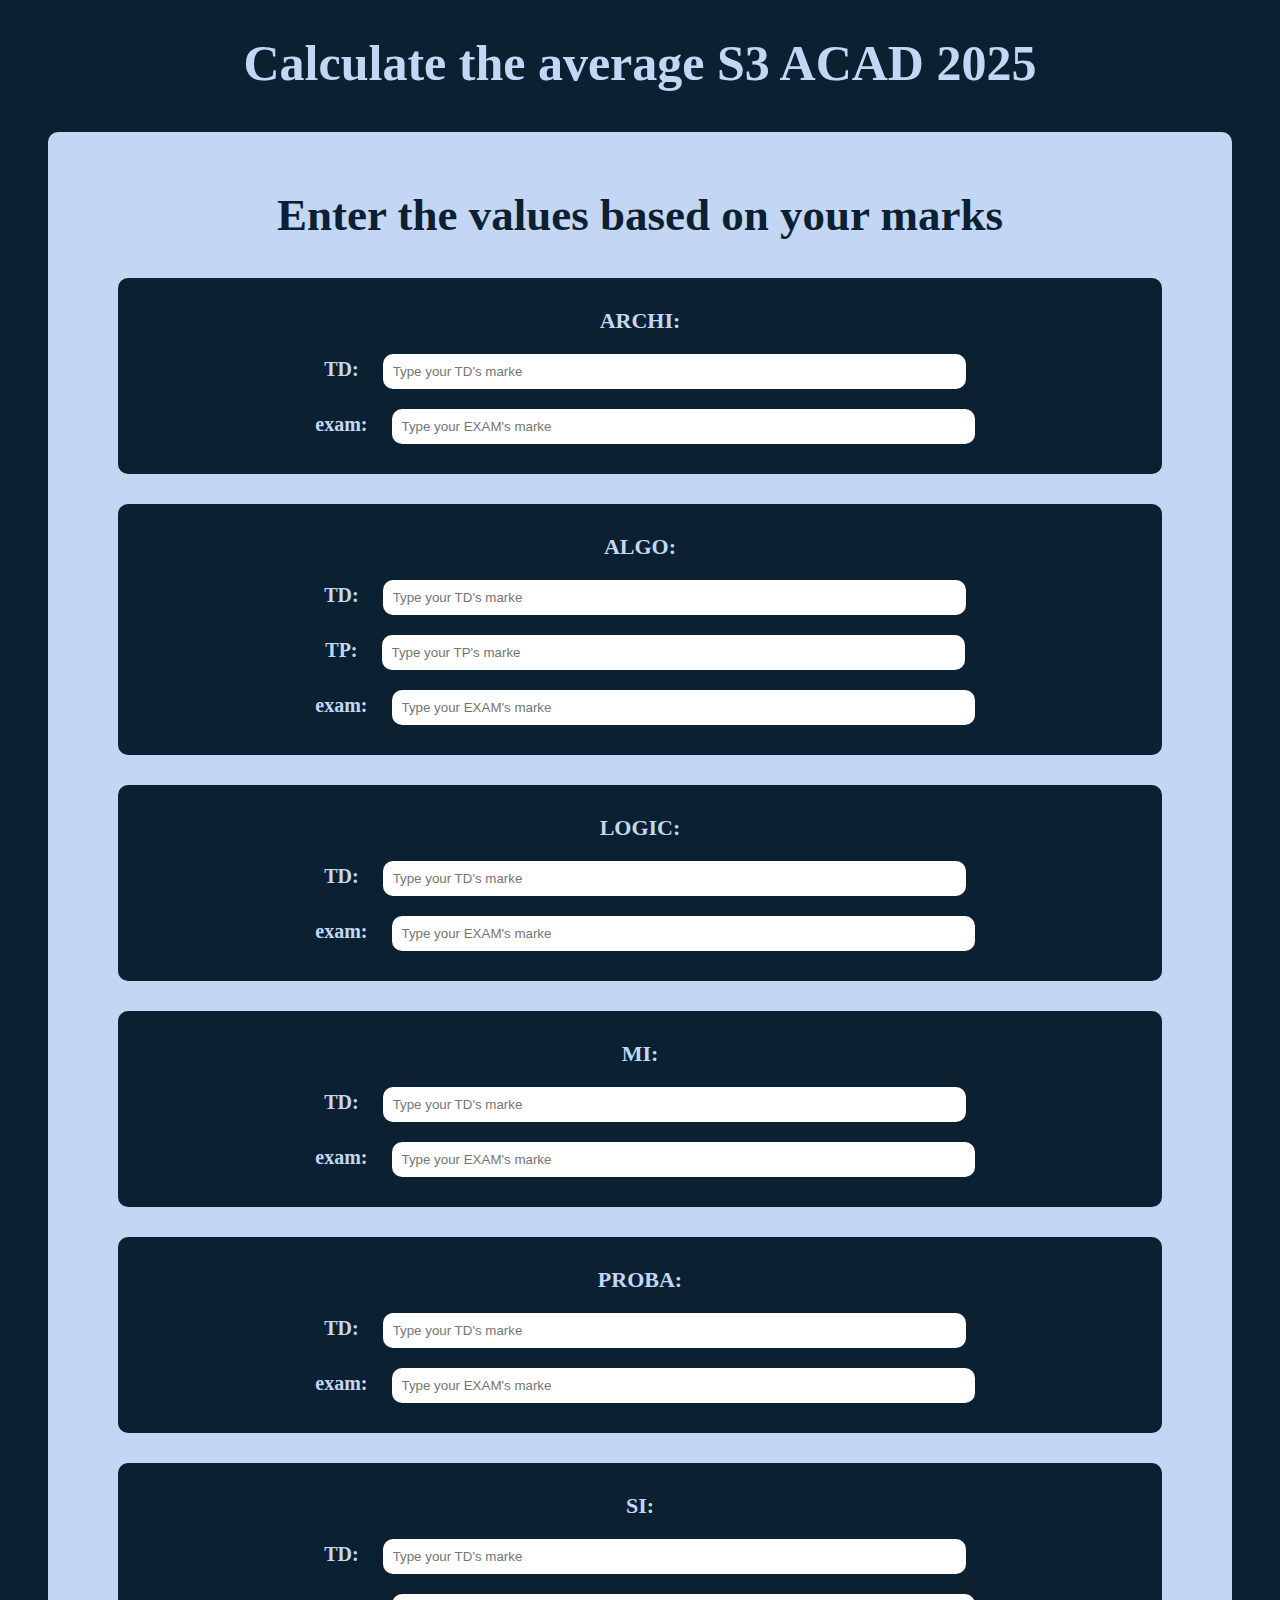
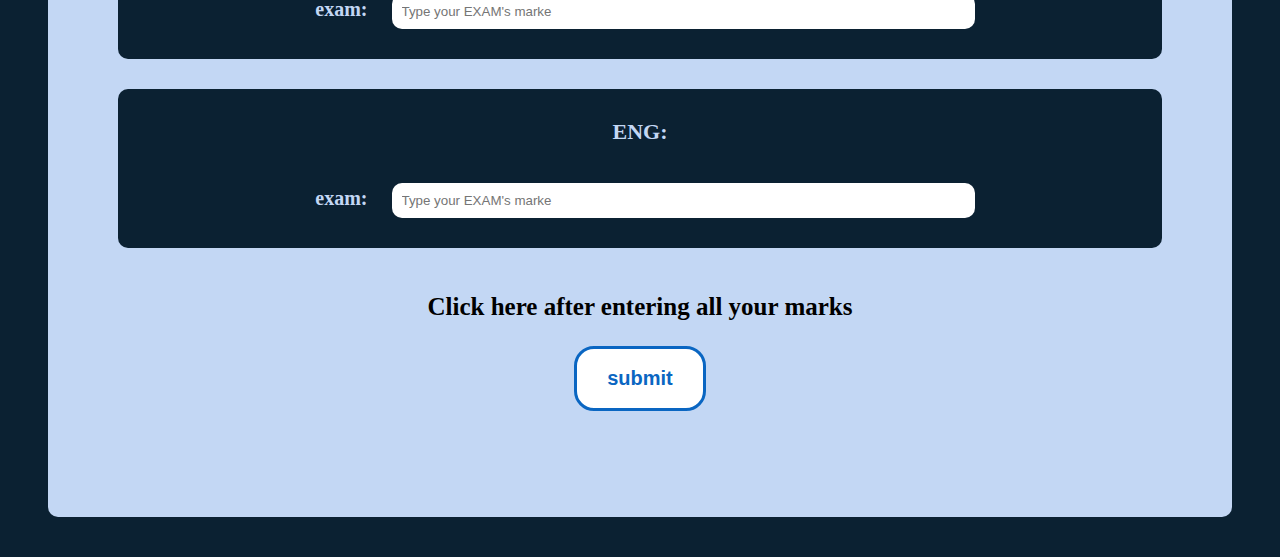
==== General-average.html @ 1d2794d3 "Add files via upload" ====
<!DOCTYPE html>
<html lang="en">
<head>
  <link rel="stylesheet" href="avrage.css">
  <title>General average</title>
</head>
<body>

  <h1 class="main-heder">Calculate the average S3 ACAD 2025</h1>

  <div class="container">
    <div class="sc-heder">
      <h2>Enter the values based on your marks </h2>
    </div>

    <div class="moduls js-moduls">
    
    </div>

      <p class="anonce">Click here after entering all your marks</p>

    <div>
      <button class="js-sub-buton sub-buton">submit</button>
    </div>
    
    <div class="res js-moys">
    </div>

  <div class="total js-total"></div>
    <p class="js-remark"></p>
  </div>  


<script src="avrage.js"></script>
</body>
</html>
---- avrage.css ----
body{
  background-color: #0B2132;
}
.main-heder{
  color: #c3d7f4;
  text-align: center;
  font-size: 50px;
}
.container{
  margin-top: 50px;
  margin: 40px 40px;
  background-color: #c3d7f4;
  padding: 20px;
  border-radius: 10px;
  text-align: center;
}
.sc-heder{
  font-size: 30px;
  color: #0B2132;
}
.module{
  margin:30px 50px;
  background-color: #0B2132;
  color: #c3d7f4;
  padding:20px 10px;
  border-radius: 10px;
  
}
.module-name{
  font-size: 22px;
  font-weight: bold;
  padding: 0px 20px;
  margin: 10px 20px;
}
.titre{
  font-size: 20px;
  font-weight: bold;
  padding: 15px 20px;
  margin: 10px ;
  margin-right: 0px;
  padding-right: 0px;
}
.input{
  margin: 10px 20px;
  padding: 10px ;
  border-radius: 10px;
  border: none;
  width: 55%;
}
.anonce{
  font-size: 25px;
  font-weight: bold;
  padding: 15px 20px;
  margin: 10px;
}

.sub-buton{
  border-width: 1px ;
  border: solid;
  padding: 18px 30px;
  border-radius: 20px;
  font-size: 20px;
  font-weight: bold;
  color: rgb(10, 102, 194);
  border-color: rgb(10, 102, 194);
  background-color: white;
  margin-bottom: 30px;
  transition: border-width 0.15s, background-color 0.15s;
}
.sub-buton:hover{
  color: white;
  background-color: rgb(8, 86, 181);
}
.sub-buton:active{
  opacity: 0.7;
}
.section{
  margin: 20px 80px;
  background-color: #0B2132;
  color: #c3d7f4;
  padding: 20px 10px;
  border-radius: 10px;
}
.section:hover{
  opacity: 0.9;
}
.total{
  font-size: 20px;
  font-weight: bold;
  padding: 15px 20px;
  margin: 10px;
}
.moy{
  font-size: 30px;
}
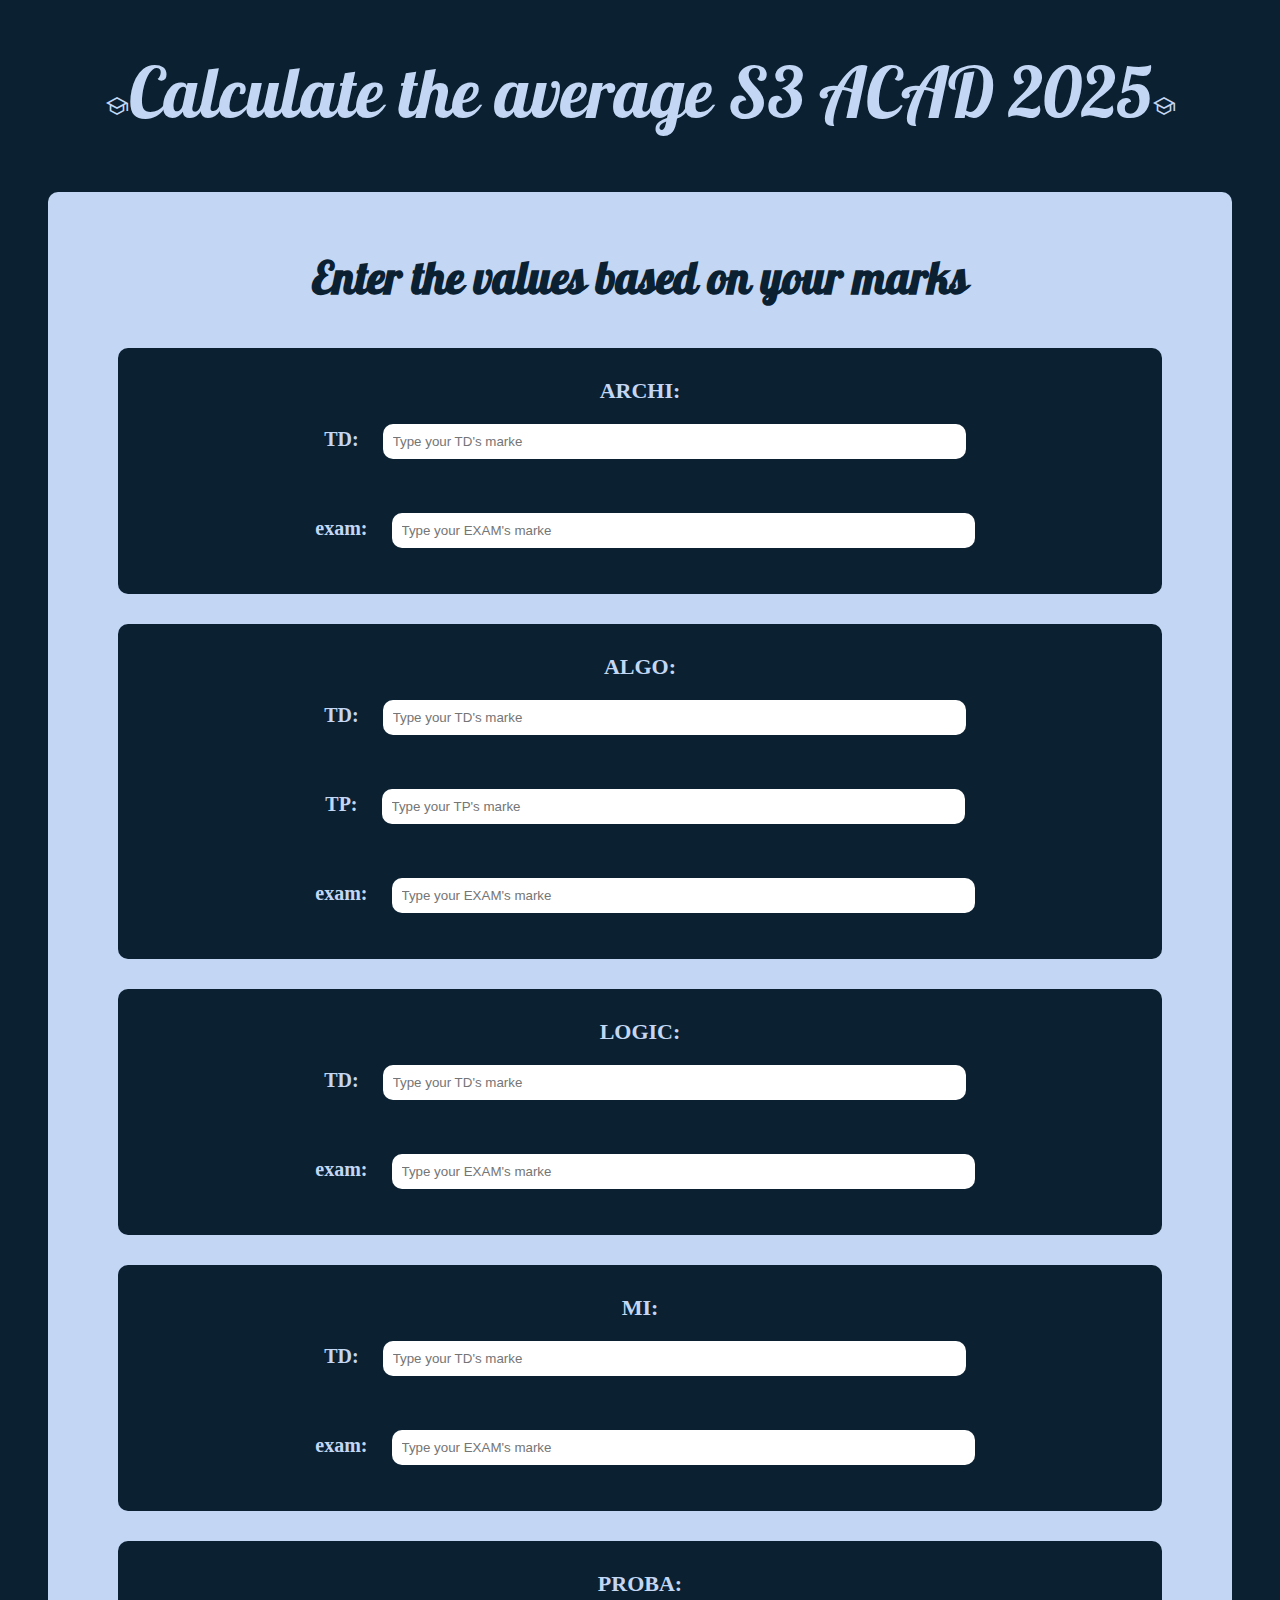
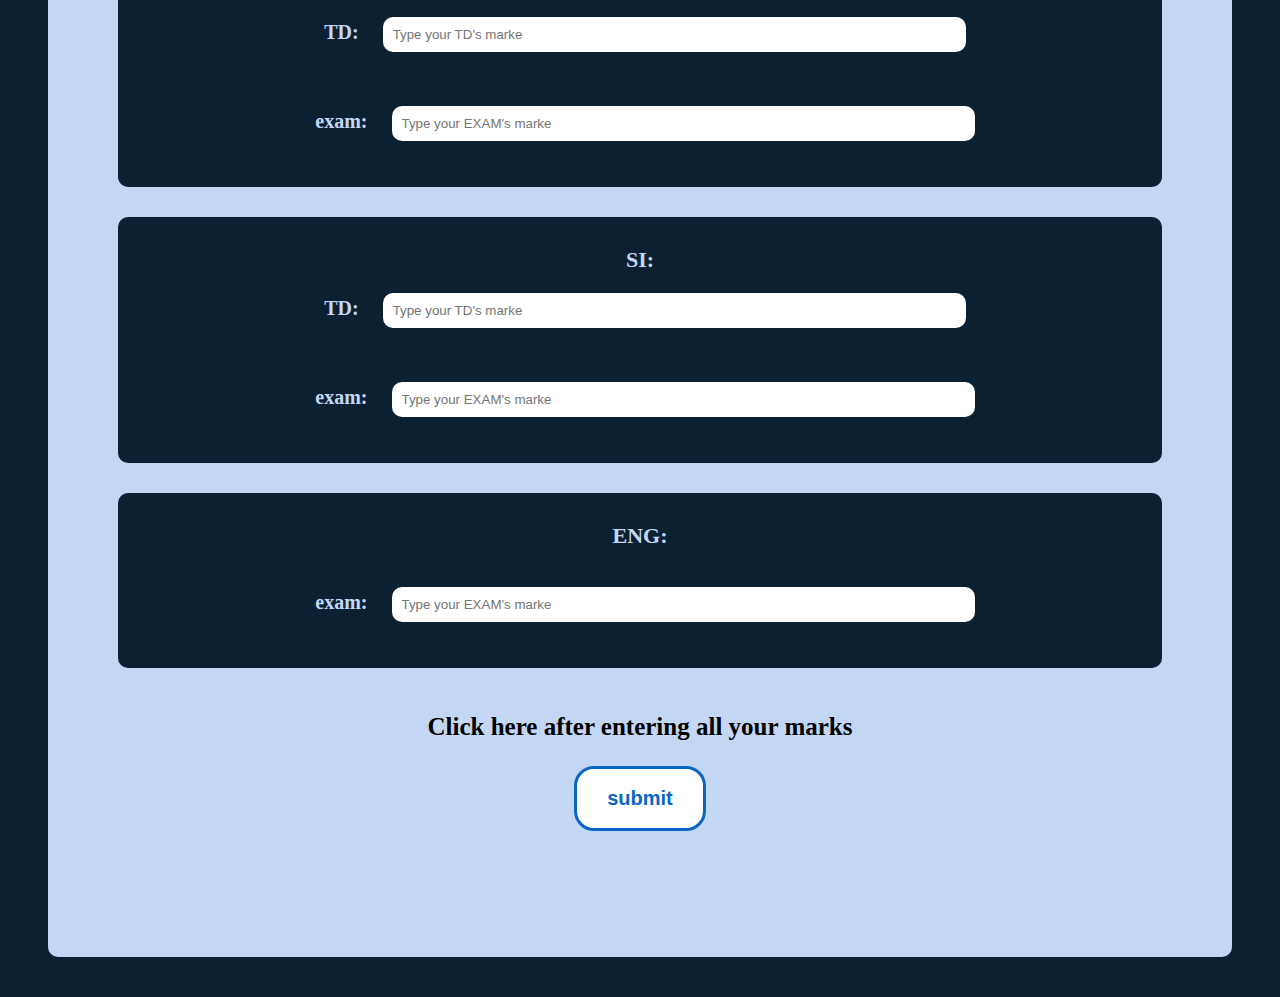
==== commit 6e775ba0: "Add files via upload" ====
--- a/General-average.html
+++ b/General-average.html
@@ -1,12 +1,27 @@
 <!DOCTYPE html>
 <html lang="en">
 <head>
+  <link rel="stylesheet" href="https://fonts.googleapis.com/css2?family=Material+Symbols+Outlined:opsz,wght,FILL,GRAD@20..48,100..700,0..1,-50..200&icon_names=school" />
+
+  <link rel="stylesheet" href="https://fonts.googleapis.com/css2?family=Material+Symbols+Outlined:opsz,wght,FILL,GRAD@20..48,100..700,0..1,-50..200&icon_names=warning" />
+
+  
+
+  <link rel="preconnect" href="https://fonts.googleapis.com">
+  <link rel="preconnect" href="https://fonts.gstatic.com" crossorigin>
+  <link href="https://fonts.googleapis.com/css2?family=Pattaya&display=swap" rel="stylesheet">
+
   <link rel="stylesheet" href="avrage.css">
   <title>General average</title>
 </head>
 <body>
 
-  <h1 class="main-heder">Calculate the average S3 ACAD 2025</h1>
+  <h1 class="main-heder">
+    <span class="material-symbols-outlined">
+    school
+    </span>Calculate the average S3 ACAD 2025<span class="material-symbols-outlined">
+      school
+      </span></h1>
 
   <div class="container">
     <div class="sc-heder">
@@ -22,6 +37,7 @@
     <div>
       <button class="js-sub-buton sub-buton">submit</button>
     </div>
+    <p class="worning condition js-condition"></p>
     
     <div class="res js-moys">
     </div>
--- a/avrage.css
+++ b/avrage.css
@@ -2,9 +2,12 @@
   background-color: #0B2132;
 }
 .main-heder{
+  font-family: "Pattaya", serif;
+  font-weight: 400;
+  font-style: normal;
   color: #c3d7f4;
   text-align: center;
-  font-size: 50px;
+  font-size: 70px;
 }
 .container{
   margin-top: 50px;
@@ -15,6 +18,9 @@
   text-align: center;
 }
 .sc-heder{
+  font-family: "Pattaya", serif;
+  font-weight: 400;
+  font-style: normal;
   font-size: 30px;
   color: #0B2132;
 }
@@ -74,6 +80,7 @@
 .sub-buton:active{
   opacity: 0.7;
 }
+
 .section{
   margin: 20px 80px;
   background-color: #0B2132;
@@ -85,11 +92,37 @@
   opacity: 0.9;
 }
 .total{
-  font-size: 20px;
+  font-size: 30px;
   font-weight: bold;
   padding: 15px 20px;
   margin: 10px;
 }
 .moy{
+  font-size: 40px;
+}
+.worning{
+  margin-top: 3px;
+  margin-left: 2px;
+  padding-left: 5px;
+  font-weight: 1000;
+  color: rgb(255, 68, 0);
+}
+.condition{
   font-size: 30px;
 }
+.material-symbols-outlined {
+  font-variation-settings:
+  'FILL' 0,
+  'wght' 400,
+  'GRAD' 0,
+  'opsz' 48
+}
+.material-symbols-outlined {
+  size: 1000px;
+  font-variation-settings:
+  'FILL' 0,
+  'wght' 400,
+  'GRAD' 0,
+  'opsz' 48
+}
+
